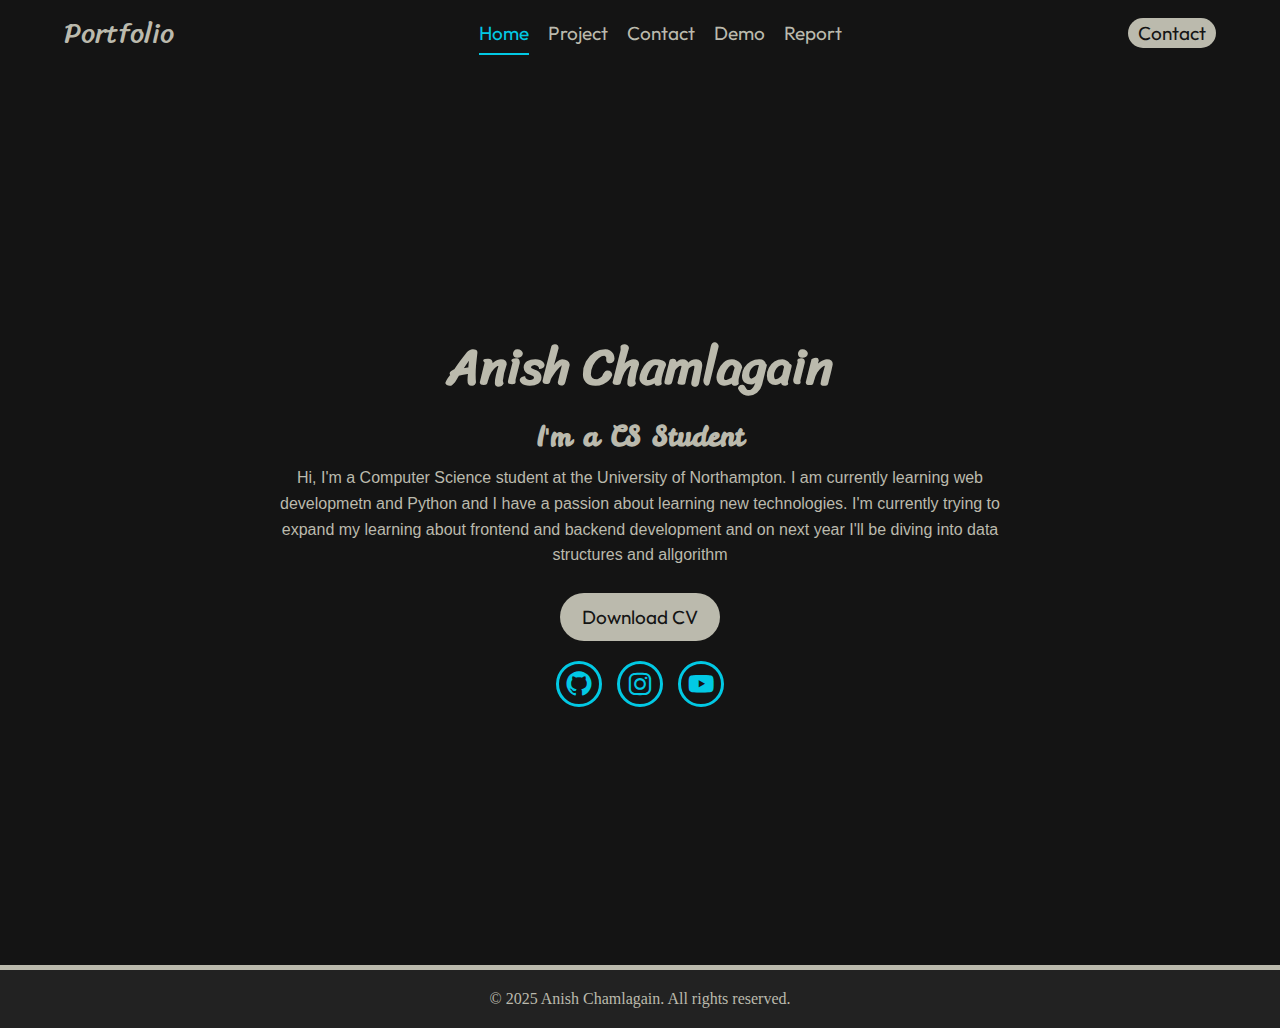
==== index.html @ 369676dd "Added display grid on home Because I wasn't sure if it was compulsory on home page or not" ====
<!DOCTYPE html>
<html lang="en">
<head>
    <meta charset="UTF-8">
    <meta name="viewport" content="width=device-width, initial-scale=1.0">
    <title>Anish Portfolio</title>
    <link href='https://unpkg.com/boxicons@2.1.4/css/boxicons.min.css' rel='stylesheet'>
    <link rel="stylesheet" href="styles.css">
</head>
<body>
    <section class="Home">
    <header>
        <nav>
            <a href="index.html" class="logo">Portfolio</a>
            <ul>
                <li><a href="index.html" class="active">Home</a></li>
                <li><a href="project.html">Project</a></li>
                <li><a href="">Contact</a></li>
                <li><a href="#">Demo</a></li>
                <li><a href="#">Report</a></li>
            </ul>
            <a href="#" class="contact-btn"><button>Contact</button></a>
        </nav>
    </header>
    <section class="personal-detail">
        <div class="introduction">
            <h1>Anish Chamlagain</h1>
            <h2>I'm a CS Student</h2>
            <p>Hi, I'm a Computer Science student at the University of Northampton. I am currently learning web developmetn and Python and I have a passion about learning new technologies. I'm currently trying to expand my learning about frontend and backend development and on next year I'll be diving into data structures and allgorithm</p>
            <div class="download-cv">
                <a href="#" class="download-cv-btn">Download CV</a>
            </div>
            <div class="social">
                <a href="#"><i class='bx bxl-github'></i></a>
                <a href="#"><i class='bx bxl-instagram'></i></a>
                <a href="#"><i class='bx bxl-youtube' ></i></a>
            </div>
        </div>
    </section>
    <footer>
        <p>&copy; 2025 Anish Chamlagain. All rights reserved.</p>
    </footer>
    </section>
</body>
</html>
---- styles.css ----
@import url('https://fonts.googleapis.com/css2?family=Chewy&family=Leckerli+One&family=Outfit:wght@100..900&family=Sriracha&display=swap');

* {
    margin: 0;
    padding: 0;
}

body {
    background: #141414;
}

.home {
    display: grid;
    grid-template-columns: 100%;
    grid-template-rows: auto;
    grid-template-areas:
        "header"
        "main"
        "footer"    
    ;

}

nav {
    display: grid;
    display: flex;
    align-items: center;
    justify-content: space-between;
    padding: 0.5em 5%;
    grid-area: header;
}

nav a {
    text-decoration: none;
}

nav ul {
    list-style: none;
    display: flex;
    font-size: 19px;
    cursor: pointer;
    font-family: "Outfit", sans-serif;
}

nav ul li {
    margin-left: 1em;
}

nav ul li a {
    padding-bottom: 10px;
    position: relative;
    color: #bbbaad;
    transition: color 0.3s ease-in-out;
}

nav ul li a.active {
    color: #02c9e4;
}

nav ul li a:hover {
    color: #02c9e4;
}

nav ul li a::after {
    content: "";
    position: absolute;
    background-color: #02c9e4;
    left: 0;
    bottom: 0;
    width: 0;
    height: 2px;
    transition: all 0.3s ease-in-out;
}

nav ul li a:hover::after {
    width: 100%;
    color: #02c9e4;
}

nav ul li a.active::after {
    width: 100%;
    color: #02c9e4;
}

.logo {
    font-size: 28px;
    font-family: sriracha,sans-serif;
    color: #bbbaad;
}

.contact-btn button {
    all: unset;
    font-family: "Outfit", sans-serif;
    font-size: 19px;
    background-color: #bbbaad;
    color: #141414;
    border-radius: 15px;
    padding: 1px 8px;
    border: 2px solid transparent;
    transition: all 0.3s ease-in-out 0s;
}

button:hover {
    background-color: #141414;
    color: #bbbaad;
    border-color: #bbbaad;
}

.personal-detail {
    align-items: center;
    display: grid;
    justify-content: center;
    height: 100vh;
    grid-area: main;
}

.introduction {
    color: #bbbaad;
    padding: 20px;
    text-align: center;
}

.introduction h1 {
    font-family: sriracha, sans-serif;
    font-size: 50px;
    margin-bottom: 5px;
}

.introduction h2 {
    font-family: leckerli one, sans-serif;
    margin-top: 0;
    font-size: 28px;
}

.introduction p {
    font-family: Arial, Helvetica, sans-serif;
    margin: 10px;
    font-size: 0 auto 15px;
    line-height: 1.6;
    max-width: 750px;
}

.introduction .download-cv a {
    text-decoration: none;
    font-family: "Outfit", sans-serif;
    font-size: 19px;
    background-color: #bbbaad;
    color: #141414;
    border-radius: 25px;
    padding: 10px 20px;
    border: 2px solid transparent;
    margin-top: 15px;
    display: inline-block;
    transition: all;
}

.introduction .download-cv a:hover {
    background-color: #141414;
    color: #bbbaad;
    border-color: #bbbaad;
}

.social {
    display: flex;
    justify-content: center;
    gap: 15px;
    margin-top: 20px;
}

.social a {
    text-decoration: none;
    display: flex;
    align-items: center;
    justify-content: center;
    color: #02c9e4;
    font-size: 25px;
    border: 3px solid;
    border-color: #02c9e4;
    border-radius: 50%;
    width: 40px;
    height: 40px; 
    text-align: center;
    font-size: 30px;
    transition: all 0.3s ease-in-out 0s;   
}

.social a:hover {
    color: #141414;
    background-color: #02c9e4;
    background-size: 10px;
}

footer {
    text-align: center;
    background-color: #222222;
    color: #bbbaad;
    padding: 20px 0;
    border-top: 5px solid;
    border-color: #bbbaad;
    display: grid;
    grid-area: footer;
}
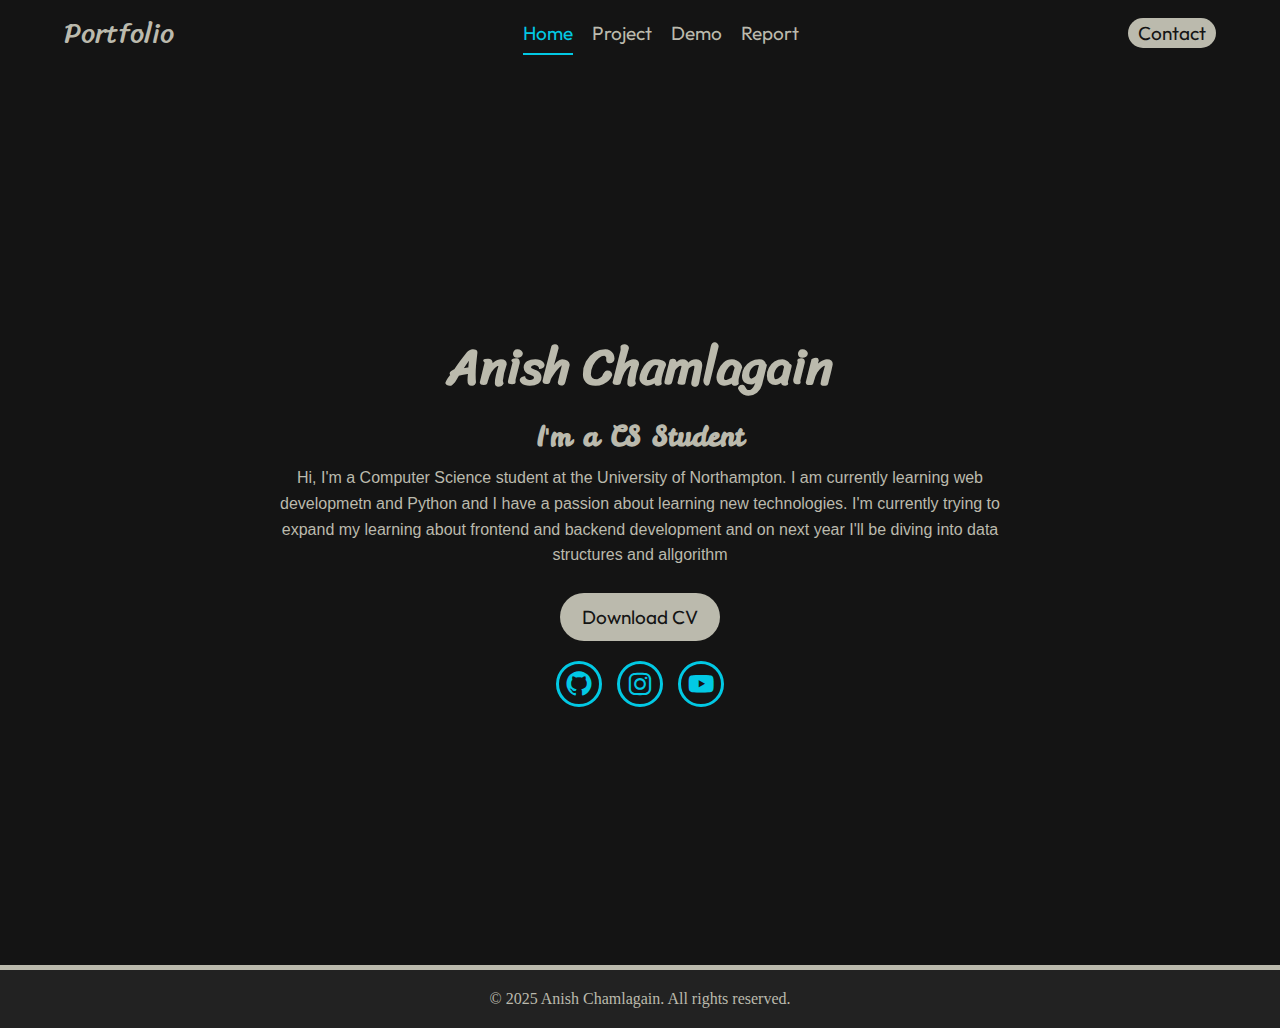
==== commit de215607: "changed color of project boxes" ====
--- a/index.html
+++ b/index.html
@@ -15,7 +15,7 @@
             <ul>
                 <li><a href="index.html" class="active">Home</a></li>
                 <li><a href="project.html">Project</a></li>
-                <li><a href="">Contact</a></li>
+                <!-- <li><a href="">Contact</a></li> -->
                 <li><a href="#">Demo</a></li>
                 <li><a href="#">Report</a></li>
             </ul>
--- a/styles.css
+++ b/styles.css
@@ -199,4 +199,71 @@
     border-color: #bbbaad;
     display: grid;
     grid-area: footer;
+}
+
+.project {
+    display: grid;
+    grid-template-columns:repeat(15,1fr);
+    grid-template-rows:repeat(20,1fr);
+    color: #bbbaad;
+    height: 100vh;
+    /* gap: 5px;
+    padding: 30px 5%; */
+}
+
+.project div {
+    border-radius: 25px;
+    padding: 25px;
+    color: #bbbaad;
+    display: flex;
+    flex-direction: column;
+    justify-content: 16px;
+    /* height: 350px;
+    width: 350px; */
+    overflow: hidden;
+    border-radius: 16px;
+
+}
+
+.first-project {
+    background-color: #022f35;
+    padding: 25px 25px;
+    grid-column: 4/8;
+    grid-row: 2/10;
+
+}
+
+.second-project {
+    background-color: #1a6a75;
+    padding: 25px 25px;
+    grid-column: 9/13;
+    grid-row: 2/10;
+
+}
+
+.third-project {
+    background-color: #042c36;
+    padding: 25px 25px;
+    grid-column: 4/8;
+    grid-row: 11/19;
+}
+
+
+.fourth-project {
+    background-color: #041e22;
+    padding: 25px 25px;
+    grid-column: 9/13;
+    grid-row: 11/19;
+}
+
+.project h1 {
+    font-size: 20px;
+    margin-bottom: 10px;
+    font-family: sriracha, sans-serif;
+}
+
+.project img {
+    height: 100%;
+    object-fit: contain;
+    border-radius: 10px;
 }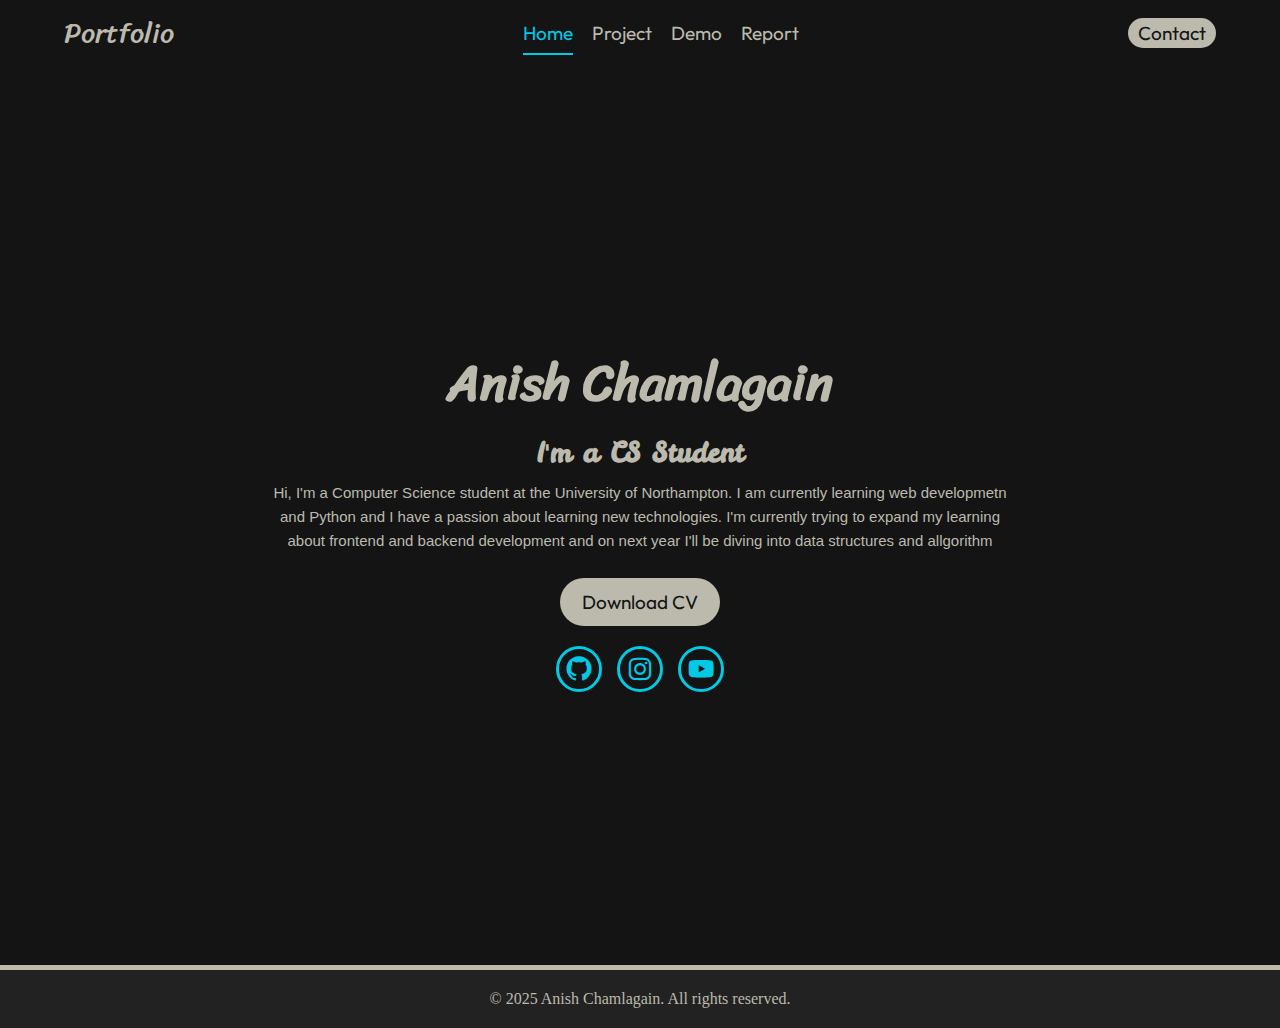
==== commit b83831c9: "added hamburger and added validation screenshot" ====
--- a/index.html
+++ b/index.html
@@ -5,23 +5,26 @@
     <meta name="viewport" content="width=device-width, initial-scale=1.0">
     <title>Anish Portfolio</title>
     <link href='https://unpkg.com/boxicons@2.1.4/css/boxicons.min.css' rel='stylesheet'>
-    <link rel="stylesheet" href="styles.css">
+    <link rel="stylesheet" href="styles.css" media="screen and (min-width: 1000px)">
+    <link rel="stylesheet" href="same.css">
+    <link rel="stylesheet" href="mobile.css" media="screen and (max-width: 1000px)">
 </head>
 <body>
-    <section class="Home">
-    <header>
-        <nav>
-            <a href="index.html" class="logo">Portfolio</a>
-            <ul>
-                <li><a href="index.html" class="active">Home</a></li>
-                <li><a href="project.html">Project</a></li>
-                <!-- <li><a href="">Contact</a></li> -->
-                <li><a href="#">Demo</a></li>
-                <li><a href="#">Report</a></li>
-            </ul>
-            <a href="#" class="contact-btn"><button>Contact</button></a>
-        </nav>
-    </header>
+<header>
+    <a href="#nav-menu" class="hamburger">&#9776;</a> <!-- Open Menu -->
+    <nav class="nav-menu" id="nav-menu">
+        <a href="#" class="close-menu">&times;</a> <!-- Close Menu -->
+        <a href="index.html" class="logo">Portfolio</a>
+        <ul>
+            <li><a href="index.html" class="active">Home</a></li>
+            <li><a href="project.html">Project</a></li>
+            <li><a href="demo.html">Demo</a></li>
+            <li><a href="report.html">Report</a></li>
+        </ul>
+        <a href="contact.html" class="contact-btn">Contact</a>
+    </nav>
+</header>
+<main>
     <section class="personal-detail">
         <div class="introduction">
             <h1>Anish Chamlagain</h1>
@@ -37,9 +40,9 @@
             </div>
         </div>
     </section>
+</main>
     <footer>
         <p>&copy; 2025 Anish Chamlagain. All rights reserved.</p>
     </footer>
-    </section>
 </body>
 </html>--- a/styles.css
+++ b/styles.css
@@ -1,28 +1,22 @@
-@import url('https://fonts.googleapis.com/css2?family=Chewy&family=Leckerli+One&family=Outfit:wght@100..900&family=Sriracha&display=swap');
-
-* {
-    margin: 0;
-    padding: 0;
-}
-
-body {
-    background: #141414;
-}
-
-.home {
-    display: grid;
-    grid-template-columns: 100%;
-    grid-template-rows: auto;
-    grid-template-areas:
-        "header"
-        "main"
-        "footer"    
-    ;
-
+
+
+.hamburger {
+    display: none;
+}
+.close-menu {
+    display: none;
+}
+
+.nav-menu {
+    position: static;
+    display: flex;
+    justify-content: space-between;
+    background: none;
+    height: auto;
 }
 
 nav {
-    display: grid;
+    /* display: grid; */
     display: flex;
     align-items: center;
     justify-content: space-between;
@@ -88,7 +82,7 @@
     color: #bbbaad;
 }
 
-.contact-btn button {
+.contact-btn {
     all: unset;
     font-family: "Outfit", sans-serif;
     font-size: 19px;
@@ -98,9 +92,10 @@
     padding: 1px 8px;
     border: 2px solid transparent;
     transition: all 0.3s ease-in-out 0s;
-}
-
-button:hover {
+    cursor: pointer;
+}
+
+.contact-btn:hover {
     background-color: #141414;
     color: #bbbaad;
     border-color: #bbbaad;
@@ -135,7 +130,7 @@
 .introduction p {
     font-family: Arial, Helvetica, sans-serif;
     margin: 10px;
-    font-size: 0 auto 15px;
+    font-size: 15px;
     line-height: 1.6;
     max-width: 750px;
 }
@@ -217,7 +212,7 @@
     color: #bbbaad;
     display: flex;
     flex-direction: column;
-    justify-content: 16px;
+    /* justify-content: 16px; */
     /* height: 350px;
     width: 350px; */
     overflow: hidden;
@@ -266,4 +261,127 @@
     height: 100%;
     object-fit: contain;
     border-radius: 10px;
-}+}
+
+/* demo css */
+
+.video {
+    align-items:  center;
+    display: flex;
+    justify-content: center;
+    height: 20em;
+    padding: 3em 3em;
+    border-radius: 15px;
+    flex-direction: column;
+}
+ .video iframe {
+    border-radius: 20px;
+ }
+
+ .video-link {
+    text-decoration: none;
+    color: #bbbaad;
+    font-size: 30px;
+    font-family: leckerli one ,sans-serif;
+    text-align: center;
+    padding-top: 15px;
+    transition: all 0.3s ease-in-out 0s;
+ }
+ .video-link:hover {
+    color: #9f9a53;
+ }
+
+ /* contact page css */
+
+
+input {
+    padding: 0.5em;
+    margin-top: 0.5em;
+    background: #cecece;
+    border-radius: 0.5em;
+    margin-bottom: 0.5em;
+    
+}
+
+.contact-form h2{
+    color: #bbbaad;
+    font-family: outfit , sans-serif;
+    display: flex;
+}
+
+
+.contact-form {
+
+    flex-direction: column;  
+    background: #022f35;
+    padding: 1em;
+    padding-right: 2em;
+    flex-direction: column;
+    align-items: center;
+    width: 50%;
+    margin-top: 4em;
+    margin-bottom: 1em;
+    border-radius: 20px;
+    margin-left: 40%;
+    margin-right: auto;
+    max-width: 350px;    
+}
+
+.contact-form label {
+    color: #cecece;
+    font-family: outfit , sans-serif;
+}
+
+form div {
+    display: flex;
+    flex-direction: column;
+    width: 100%;
+}
+
+.contact-form input, textarea {
+    color: #000000;
+    width: 250px;
+    border: none;
+    padding-right: 5em;
+}
+
+.footer-contact{
+    margin-top: auto;
+}
+
+.form-message input, textarea {
+    font-size: 15px;
+
+}
+
+.form-message textarea {
+    resize: none;
+}
+
+input[type="submit"], input[type="reset"] {
+    color: #022f35;
+    cursor: pointer;
+    border: #000000 solid;
+    width: 325px;
+}
+
+.contact-form input[type="submit"]:hover, .contact-form input[type="reset"]:hover {
+    background: #000000;
+    color: white;
+}
+
+/* report css */
+
+.report-main {
+    background-color: white;
+    width: 70%;
+    margin: 50px auto;
+}
+
+.report-main img {
+    /* height: 20em; */
+    max-width: 70%;
+    align-self: center;
+    display: block;
+    margin: 20px auto;
+}
--- a/same.css
+++ b/same.css
@@ -0,0 +1,11 @@
+@import url('https://fonts.googleapis.com/css2?family=Chewy&family=Leckerli+One&family=Outfit:wght@100..900&family=Sriracha&display=swap');
+
+* {
+    margin: 0;
+    padding: 0;
+}
+
+body {
+    background: #141414;
+}
+
--- a/mobile.css
+++ b/mobile.css
@@ -0,0 +1,366 @@
+
+
+.hamburger {
+    font-size: 30px;
+    color: white;
+    cursor: pointer;
+    position: absolute;
+    top: 15px;
+    right: 15px;
+    z-index: 1001;
+    text-decoration: none;
+}
+
+.nav-menu {
+    position: fixed;
+    top: 0;
+    left: -100%;
+    width: 70%;
+    height: 100vh;
+    background: #222;
+    display: flex;
+    flex-direction: column;
+    align-items: center;
+    justify-content: center;
+    transition: left 0.3s ease-in-out;
+}
+
+:target.nav-menu {
+    left: 0;
+}
+
+.close-menu {
+    position: absolute;
+    top: 15px;
+    right: 15px;
+    font-size: 30px;
+    color: white;
+    text-decoration: none;
+}
+
+
+.logo {
+    font-size: 28px;
+    font-family: sriracha,sans-serif;
+    color: #bbbaad;
+    padding-left: 0.8em;
+}
+
+.active {
+    color: #02c9e4;
+}
+
+nav ul {
+    list-style: none;
+}
+
+nav a {
+    text-decoration: none;
+    color: #bbbaad;
+}
+
+.contact-btn {
+    all: unset;
+    font-family: "Outfit", sans-serif;
+    font-size: 19px;
+    /* background-color: #bbbaad; */
+    color: #bbbaad;
+    /* border-radius: 15px; */
+    padding: 0.5em 0.9em;
+    /* border: 2px solid transparent; */
+    /* transition: all 0.3s ease-in-out 0s; */
+    /* cursor: pointer; */
+}
+
+.contact-btn:hover {
+    background-color: #141414;
+    color: #bbbaad;
+    border-color: #bbbaad;
+}
+
+.personal-detail {
+    align-items: center;
+    display: grid;
+    justify-content: center;
+    height: 100vh;
+    grid-area: main;
+}
+
+.introduction {
+    color: #bbbaad;
+    padding: 20px;
+    text-align: center;
+}
+
+.introduction h1 {
+    font-family: sriracha, sans-serif;
+    font-size: 35px;
+    margin-bottom: 5px;
+}
+
+.introduction h2 {
+    font-family: leckerli one, sans-serif;
+    margin-top: 0;
+    font-size: 23px;
+}
+
+.introduction p {
+    font-family: Arial, Helvetica, sans-serif;
+    margin: 10px;
+    font-size: 15px;
+    line-height: 1.6;
+    max-width: 750px;
+}
+
+.introduction .download-cv a {
+    text-decoration: none;
+    font-family: "Outfit", sans-serif;
+    font-size: 19px;
+    background-color: #bbbaad;
+    color: #141414;
+    border-radius: 25px;
+    padding: 10px 20px;
+    border: 2px solid transparent;
+    margin-top: 15px;
+    display: inline-block;
+    transition: all;
+}
+
+.introduction .download-cv a:hover {
+    background-color: #141414;
+    color: #bbbaad;
+    border-color: #bbbaad;
+}
+
+.social {
+    display: flex;
+    justify-content: center;
+    gap: 15px;
+    margin-top: 20px;
+}
+
+.social a {
+    text-decoration: none;
+    display: flex;
+    align-items: center;
+    justify-content: center;
+    color: #02c9e4;
+    font-size: 25px;
+    border: 3px solid;
+    border-color: #02c9e4;
+    border-radius: 50%;
+    width: 40px;
+    height: 40px; 
+    text-align: center;
+    font-size: 30px;
+    transition: all 0.3s ease-in-out 0s;   
+}
+
+.social a:hover {
+    color: #141414;
+    background-color: #02c9e4;
+    background-size: 10px;
+}
+
+footer {
+    text-align: center;
+    background-color: #222222;
+    color: #bbbaad;
+    padding: 20px 0;
+    border-top: 5px solid;
+    border-color: #bbbaad;
+    display: grid;
+    grid-area: footer;
+}
+
+.project {
+    display: grid;
+    grid-template-columns:1fr 6fr 1fr;
+    grid-template-rows:auto;
+    color: #bbbaad;
+    /* height: 100vh; */
+   margin-top: 5em;
+}
+
+.project div {
+    border-radius: 25px;
+    padding: 25px;
+    color: #bbbaad;
+    display: flex;
+    flex-direction: column;
+    /* justify-content: 16px; */
+    /* height: 350px;
+    width: 350px; */
+    overflow: hidden;
+    border-radius: 16px;
+
+}
+
+.first-project {
+    background-color: #022f35;
+    padding: 25px 25px;
+    grid-area: 1/2;
+
+}
+
+.second-project {
+    background-color: #1a6a75;
+    padding: 25px 25px;
+    grid-area: 2/2;
+
+}
+
+.third-project {
+    background-color: #042c36;
+    padding: 25px 25px;
+    grid-area: 3/2;
+}
+
+
+.fourth-project {
+    background-color: #041e22;
+    padding: 25px 25px;
+    grid-area: 4/2;
+}
+
+.project h1 {
+    font-size: 20px;
+    margin-bottom: 10px;
+    font-family: sriracha, sans-serif;
+}
+
+.project img {
+    height: 100%;
+    object-fit: contain;
+    border-radius: 10px;
+}
+
+/* demo css */
+
+.video {
+    align-items:  center;
+    display: flex;
+    justify-content: center;
+    height: 20em;
+    padding: 3em 3em;
+    border-radius: 15px;
+    flex-direction: column;
+}
+ .video iframe {
+    border-radius: 20px;
+    width: 300px;
+    height: auto;
+ }
+
+ .video-link {
+    text-decoration: none;
+    color: #bbbaad;
+    font-size: 20px;
+    font-family: leckerli one ,sans-serif;
+    text-align: center;
+    padding-top: 15px;
+    transition: all 0.3s ease-in-out 0s;
+ }
+ .video-link:hover {
+    color: #9f9a53;
+ }
+
+ /* contact page css */
+
+
+input {
+    padding: 0.5em;
+    /* margin-top: 0.5; */
+    background: #cecece;
+    border-radius: 0.5em;
+    margin-bottom: 0.5em;
+    
+}
+
+.contact-form h2{
+    color: #bbbaad;
+    font-family: outfit , sans-serif;
+    display: flex;
+}
+
+
+.contact-form {
+
+    flex-direction: column;  
+    background: #022f35;
+    padding: 1em;
+    /* padding-right: 2em; */
+    flex-direction: column;
+    align-items: center;
+    width: 50%;
+    margin-top: 6em;
+    margin-bottom: 1em;
+    border-radius: 20px;
+    margin-left: 10%;
+    /* margin-right: auto; */
+    max-width: 400px;    
+    min-width: 250px;
+}
+
+.contact-form label {
+    color: #cecece;
+    font-family: outfit , sans-serif;
+}
+
+form div {
+    display: flex;
+    flex-direction: column;
+    width: 100%;
+}
+
+.contact-form input, textarea {
+    color: #000000;
+    width: 150px;
+    border: none;
+    padding-right: 5em;
+}
+
+.footer-contact{
+    margin-top: auto;
+}
+
+.form-message input, textarea {
+    font-size: 15px;
+
+}
+
+.form-message textarea {
+    resize: none;
+}
+
+input[type="submit"], input[type="reset"] {
+    color: #022f35;
+    cursor: pointer;
+    border: #000000 solid;
+    width: 229px;
+}
+
+.contact-form input[type="submit"]:hover, .contact-form input[type="reset"]:hover {
+    background: #000000;
+    color: white;
+}
+
+/* report css */
+
+.report-main {
+    background-color: white;
+    width: 90%;
+    margin: 50px auto;
+}
+
+.report-main img {
+    /* height: 20em; */
+    max-width: 70%;
+    align-self: center;
+    display: block;
+    margin: 20px auto;
+}
+
+.report-main h2 {
+    font-size: 16px;
+}
